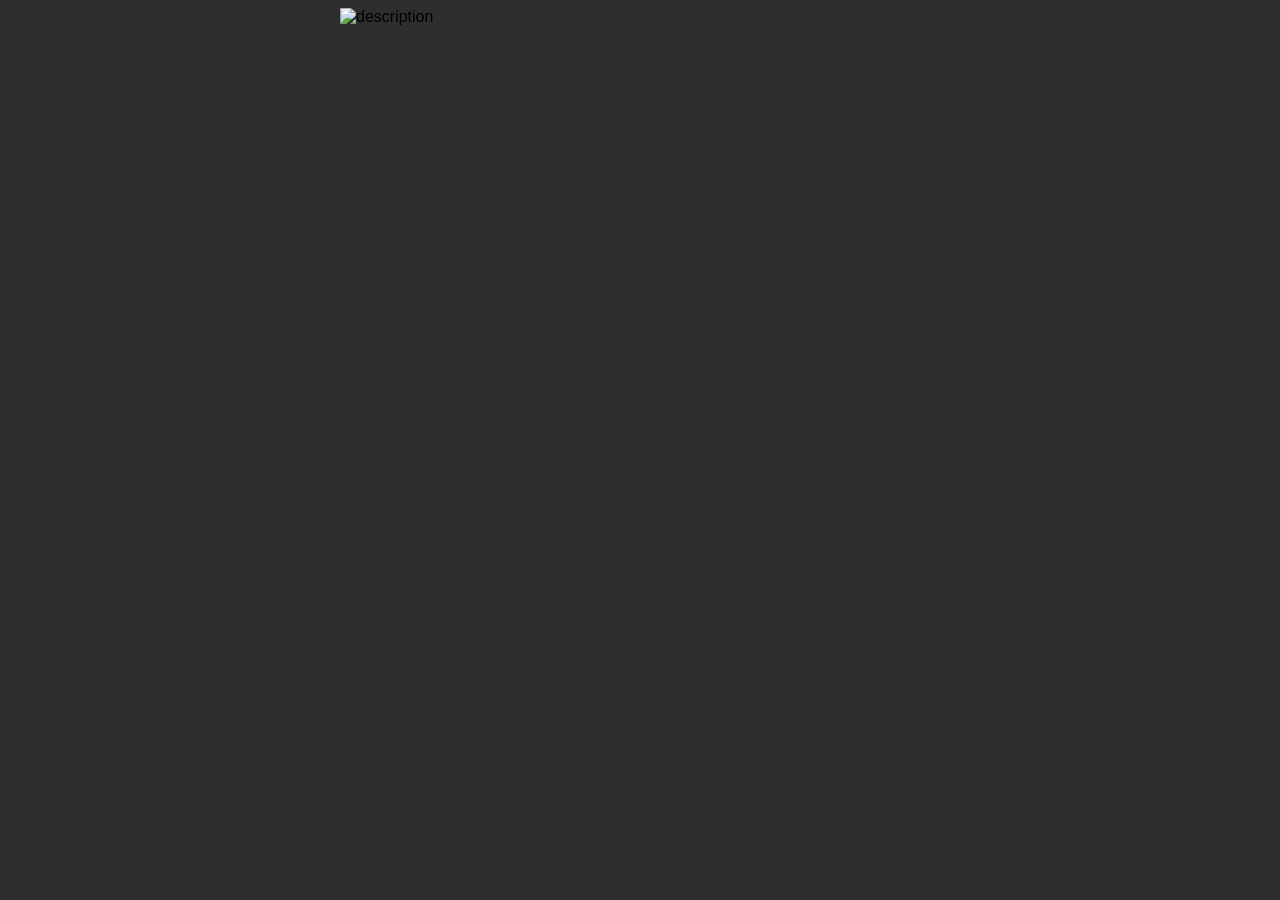
==== index.html @ 68c2584a "dewvj dfeagwjdrjhf wgeyjferjk" ====
<!DOCTYPE html>
<html lang=en>
<head>
<title>Linson's Website - Porsche</title>
<link href="style.css" rel="stylesheet">
</head>
<body>
    <div id="DIV1">
<img src="images/porsche-wide.png" alt="description" width="600px" height="150px">
</div>
</body>
</html>
---- style.css ----
body {
    background-color: #2e2e2e;
}

img {
    display: block;
    margin: auto;
}

html {
    font-family: Arial, Helvetica, sans-serif;
}
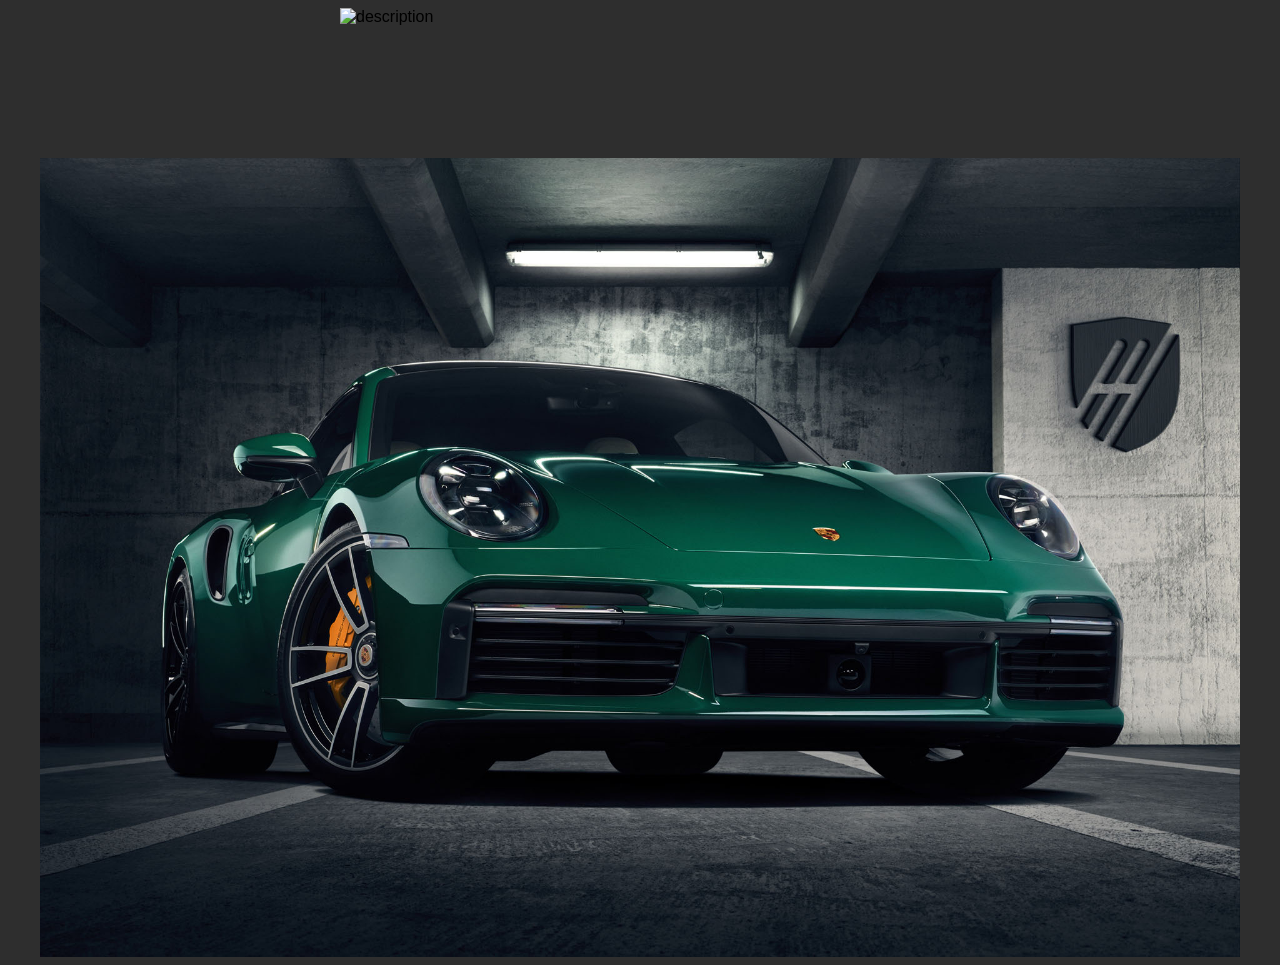
==== commit b9a0ea86: "holy negus" ====
--- a/index.html
+++ b/index.html
@@ -7,6 +7,9 @@
 <body>
     <div id="DIV1">
 <img src="images/porsche-wide.png" alt="description" width="600px" height="150px">
+<div class=".container">
+<img src="Porsche-911-992-TurboS.jpg" alt="description" width="1200px" height="auto">
+</div>
 </div>
 </body>
 </html>
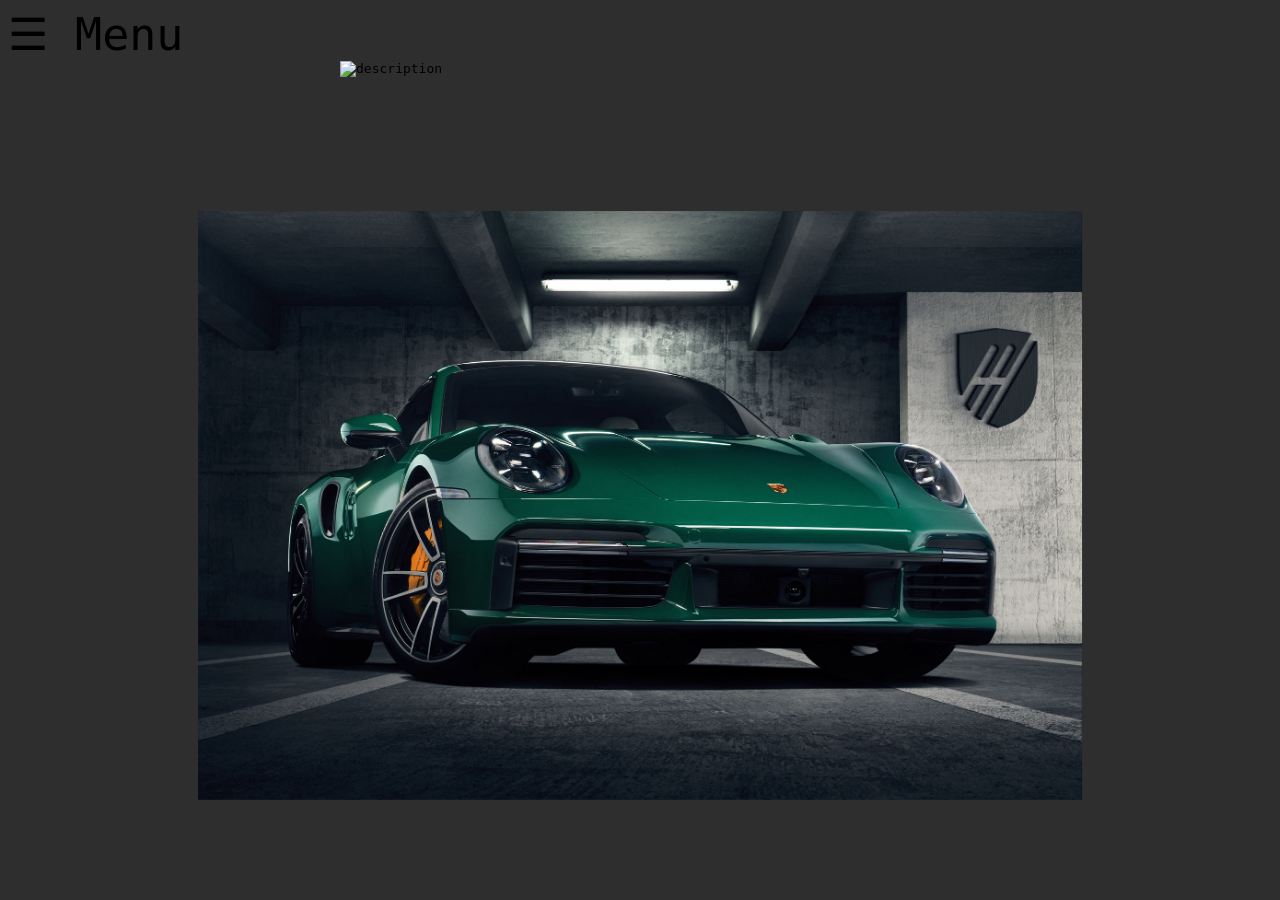
==== commit 1d8a4fd0: "cuper cool image" ====
--- a/index.html
+++ b/index.html
@@ -5,10 +5,35 @@
 <link href="style.css" rel="stylesheet">
 </head>
 <body>
+
+    <div id="mySidenav" class="sidenav">
+        <a href="javascript:void(0)" class="closebtn" onclick="closeNav()">&times;</a>
+        <a href="#">About</a>
+        <a href="#">Services</a>
+        <a href="#">Clients</a>
+        <a href="#">Contact</a>
+      </div>
+    
+    <span style="font-size: 45px;cursor:pointer" onclick="openNav()">&#9776; Menu</span>
+    
+    <script>
+    function openNav() {
+      document.getElementById("mySidenav").style.width = "250px";
+    }
+    
+    function closeNav() {
+      document.getElementById("mySidenav").style.width = "0";
+    }
+    </script>
+
     <div id="DIV1">
 <img src="images/porsche-wide.png" alt="description" width="600px" height="150px">
-<div class=".container">
-<img src="Porsche-911-992-TurboS.jpg" alt="description" width="1200px" height="auto">
+<div class="container">
+<img src="Images/Porsche-911-992-TurboS.jpg" alt="description"  class="image" width="1200px" height="auto">
+<div class="middle">
+    <img src="Images/porsche-911-logo-freelogovectors.net_.png" width="50%" height="auto">
+    <div class="text">testicles</div>
+</div>
 </div>
 </div>
 </body>
--- a/style.css
+++ b/style.css
@@ -1,5 +1,6 @@
 body {
     background-color: #2e2e2e;
+    font-family: monospace;
 }
 
 img {
@@ -9,4 +10,75 @@
 
 html {
     font-family: Arial, Helvetica, sans-serif;
-}+}
+
+.image {
+    opacity: 1;
+    display: block;
+    width: 70%;
+    height: auto;
+    transition: .5s ease;
+    backface-visibility: hidden;
+  }
+  
+.container:hover .image {
+    opacity: 0.3;
+  }
+
+  .middle {
+    transition: .5s ease;
+    opacity: 0;
+    position: absolute;
+    top: 50%;
+    left: 50%;
+    transform: translate(-50%, -50%);
+    -ms-transform: translate(-50%, -50%);
+    text-align: center;
+  }
+
+  .container:hover .middle {
+    opacity: 1;
+  }
+
+  .text {
+    color: rgb(0, 0, 0);
+    font-size: 40px;
+    padding: 100px;
+    
+  }
+
+  .sidenav {
+    height: 100%;
+    width: 0;
+    position: fixed;
+    z-index: 1;
+    top: 0;
+    left: 0;
+    background-color: #111;
+    overflow-x: hidden;
+    transition: 0.5s;
+    padding-top: 60px;
+  }
+  
+  .sidenav a {
+    padding: 8px 8px 8px 32px;
+    text-decoration: none;
+    font-size: 25px;
+    color: #818181;
+    display: block;
+    transition: 0.3s;
+  }
+  
+  .sidenav a:hover {
+    color: #f1f1f1;
+  }
+  
+  .sidenav .closebtn {
+    
+    position: absolute;
+    top: 50000;
+    right: 25px;
+    font-size: 36px;
+    margin-left: 50px;
+  }
+  
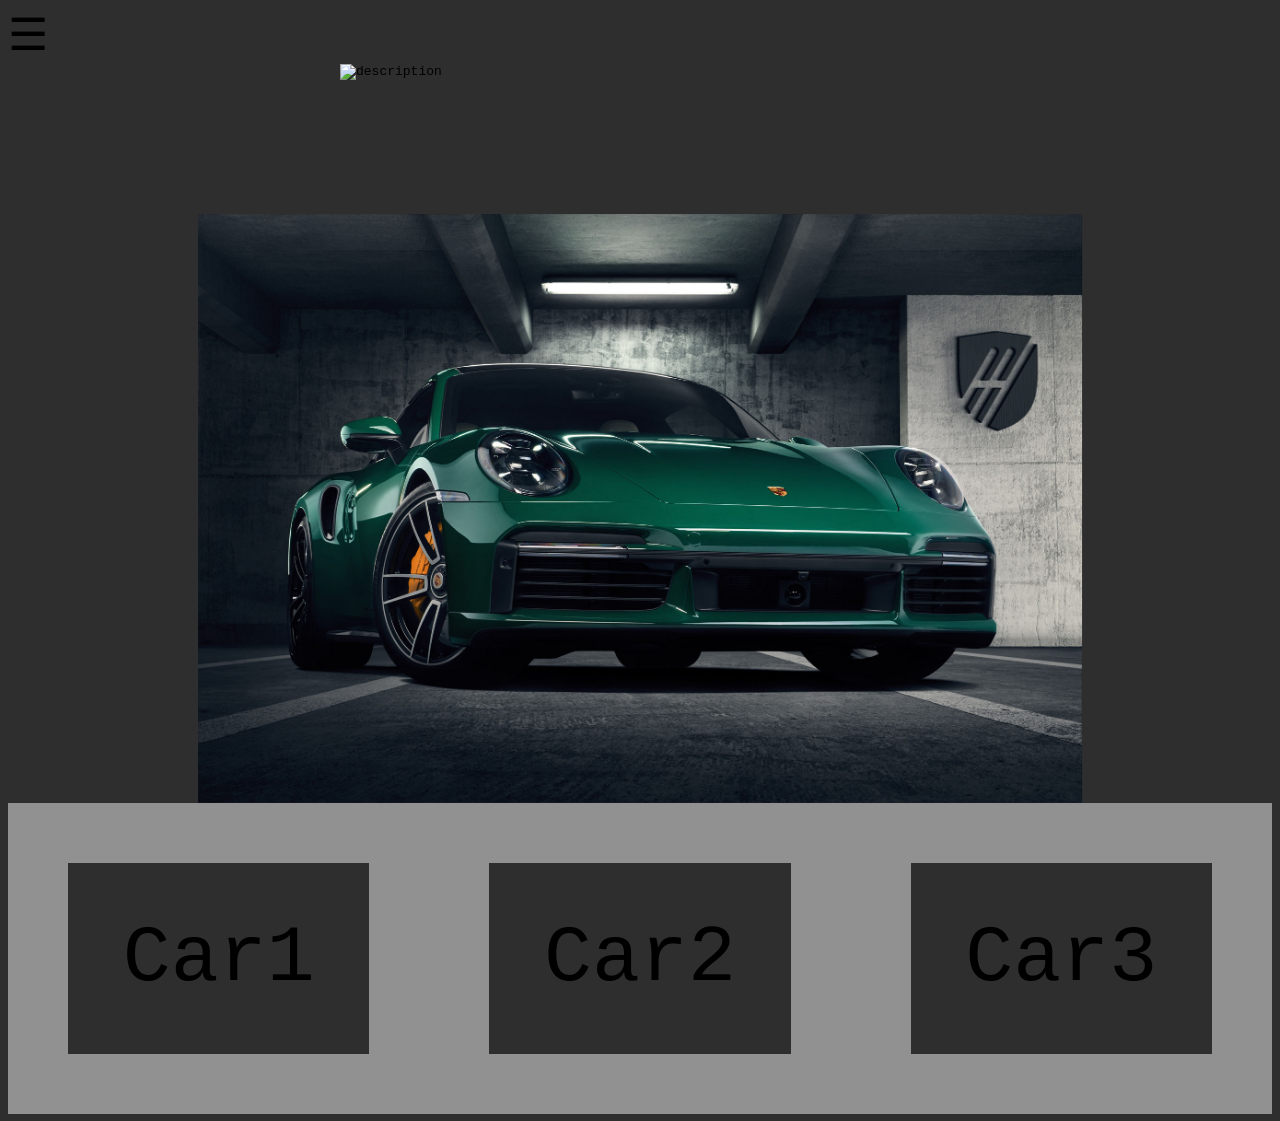
==== commit 2058022b: "hbugyuiogyuigyiy" ====
--- a/index.html
+++ b/index.html
@@ -8,13 +8,13 @@
 
     <div id="mySidenav" class="sidenav">
         <a href="javascript:void(0)" class="closebtn" onclick="closeNav()">&times;</a>
-        <a href="#">About</a>
-        <a href="#">Services</a>
-        <a href="#">Clients</a>
+        <a href="#">Home</a>
+        <a href="#">History</a>
+        <a href="#">Most popular Cars</a>
         <a href="#">Contact</a>
       </div>
     
-    <span style="font-size: 45px;cursor:pointer" onclick="openNav()">&#9776; Menu</span>
+    <span style="font-size: 45px;cursor:pointer" onclick="openNav()">&#9776;</span>
     
     <script>
     function openNav() {
@@ -36,6 +36,12 @@
 </div>
 </div>
 </div>
+
+<div class="flexbox">
+  <div>Car1</div>
+  <div>Car2</div>
+  <div>Car3</div>
+</div>
 </body>
 </html>
 
--- a/style.css
+++ b/style.css
@@ -81,4 +81,21 @@
     font-size: 36px;
     margin-left: 50px;
   }
+
+  .flexbox {
+    display: flex;
+    flex-direction: row;
+    background-color: #919191;
+  }
+
+  .flexbox div {
+    background-color: #2e2e2e;
+    width: 400px;
+    margin: 60px;
+    padding: 50px;
+    text-align: center;  
+    font-size: 80px;
+    align: center;
+
+  }
   
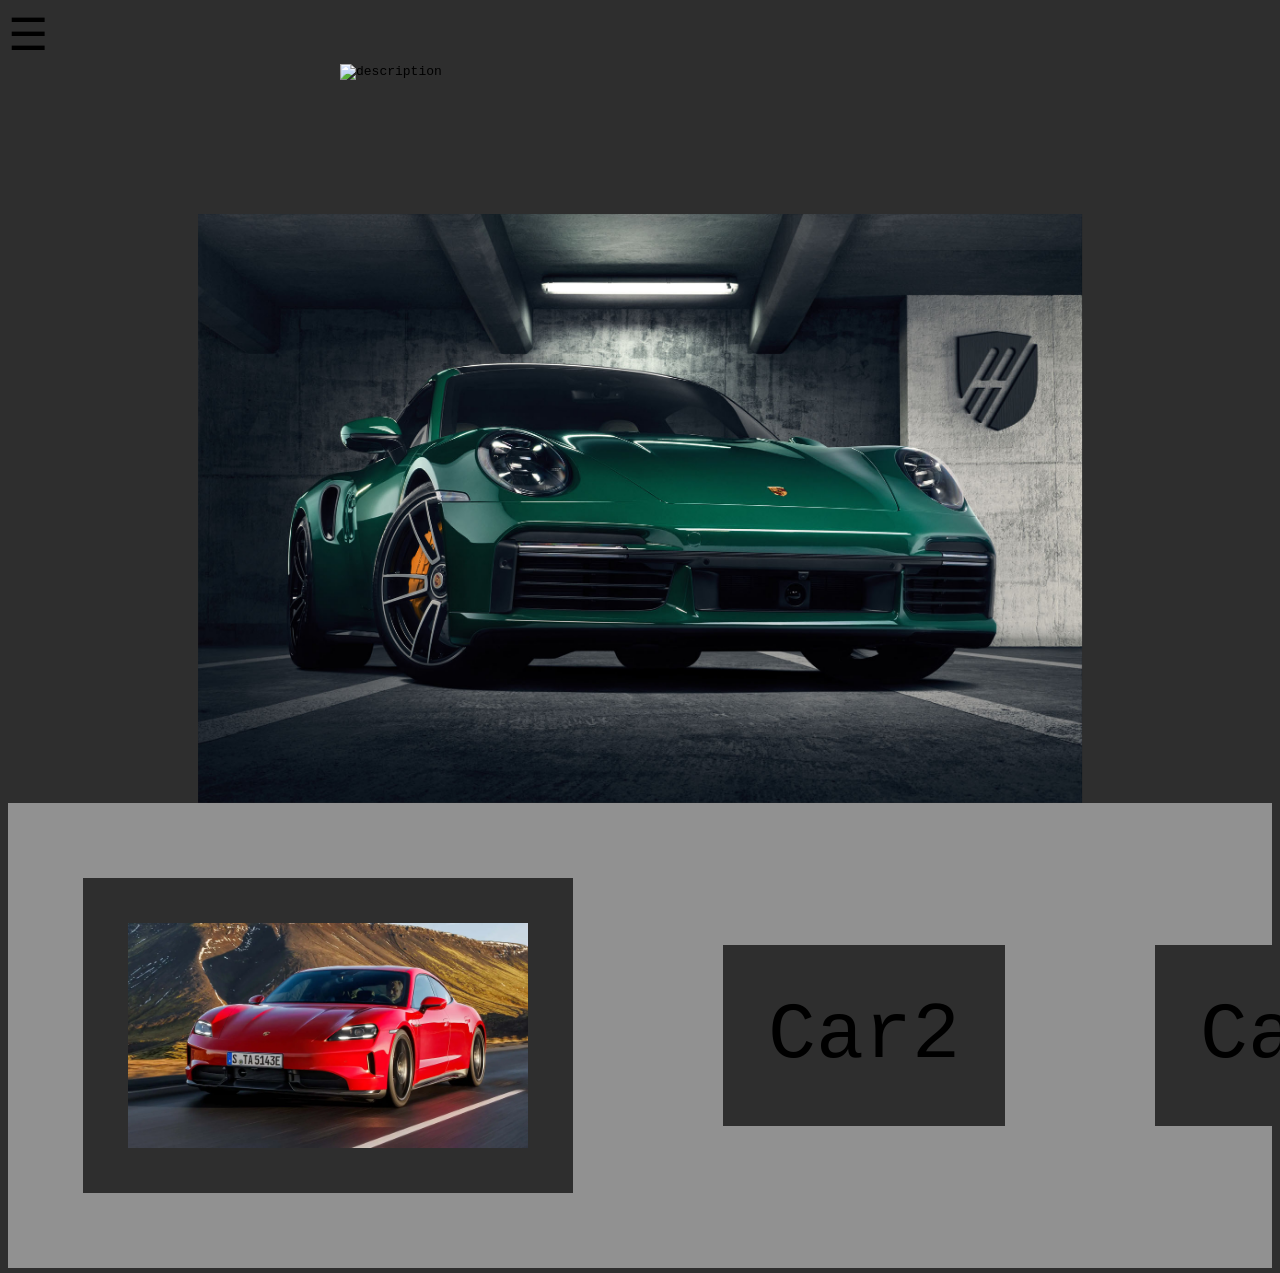
==== commit 107f5fe3: "added a new page" ====
--- a/index.html
+++ b/index.html
@@ -1,14 +1,14 @@
 <!DOCTYPE html>
 <html lang=en>
 <head>
-<title>Linson's Website - Porsche</title>
+<title>Linson's Porsche Website - Home</title>
 <link href="style.css" rel="stylesheet">
 </head>
 <body>
 
     <div id="mySidenav" class="sidenav">
         <a href="javascript:void(0)" class="closebtn" onclick="closeNav()">&times;</a>
-        <a href="#">Home</a>
+        <a href="history.html">Home</a>
         <a href="#">History</a>
         <a href="#">Most popular Cars</a>
         <a href="#">Contact</a>
@@ -32,13 +32,13 @@
 <img src="Images/Porsche-911-992-TurboS.jpg" alt="description"  class="image" width="1200px" height="auto">
 <div class="middle">
     <img src="Images/porsche-911-logo-freelogovectors.net_.png" width="50%" height="auto">
-    <div class="text">testicles</div>
+    <div class="text">The Porsche 911 is an iconic sports car renowned for its timeless design, precision engineering, and exhilarating performance. First introduced in 1964, it features a distinctive rear-engine layout and a sleek, aerodynamic silhouette that has evolved while staying true to its heritage. Known for its sharp handling, powerful flat-six engine, and everyday usability, the 911 delivers a driving experience that seamlessly blends luxury with track-ready capability, making it one of the most celebrated cars in automotive history.</div>
 </div>
 </div>
 </div>
 
 <div class="flexbox">
-  <div>Car1</div>
+  <div><img src="Images/2025-porsche-taycan-gts.webp" width="400px"></div>
   <div>Car2</div>
   <div>Car3</div>
 </div>
--- a/style.css
+++ b/style.css
@@ -41,8 +41,9 @@
   }
 
   .text {
+    position: absolute;
     color: rgb(0, 0, 0);
-    font-size: 40px;
+    font-size: 20px;
     padding: 100px;
     
   }
@@ -86,16 +87,16 @@
     display: flex;
     flex-direction: row;
     background-color: #919191;
+    align-items: center;
   }
 
   .flexbox div {
     background-color: #2e2e2e;
     width: 400px;
-    margin: 60px;
-    padding: 50px;
+    margin: 75px;
+    padding: 45px;
     text-align: center;  
     font-size: 80px;
-    align: center;
-
+    align-items: center;
   }
   
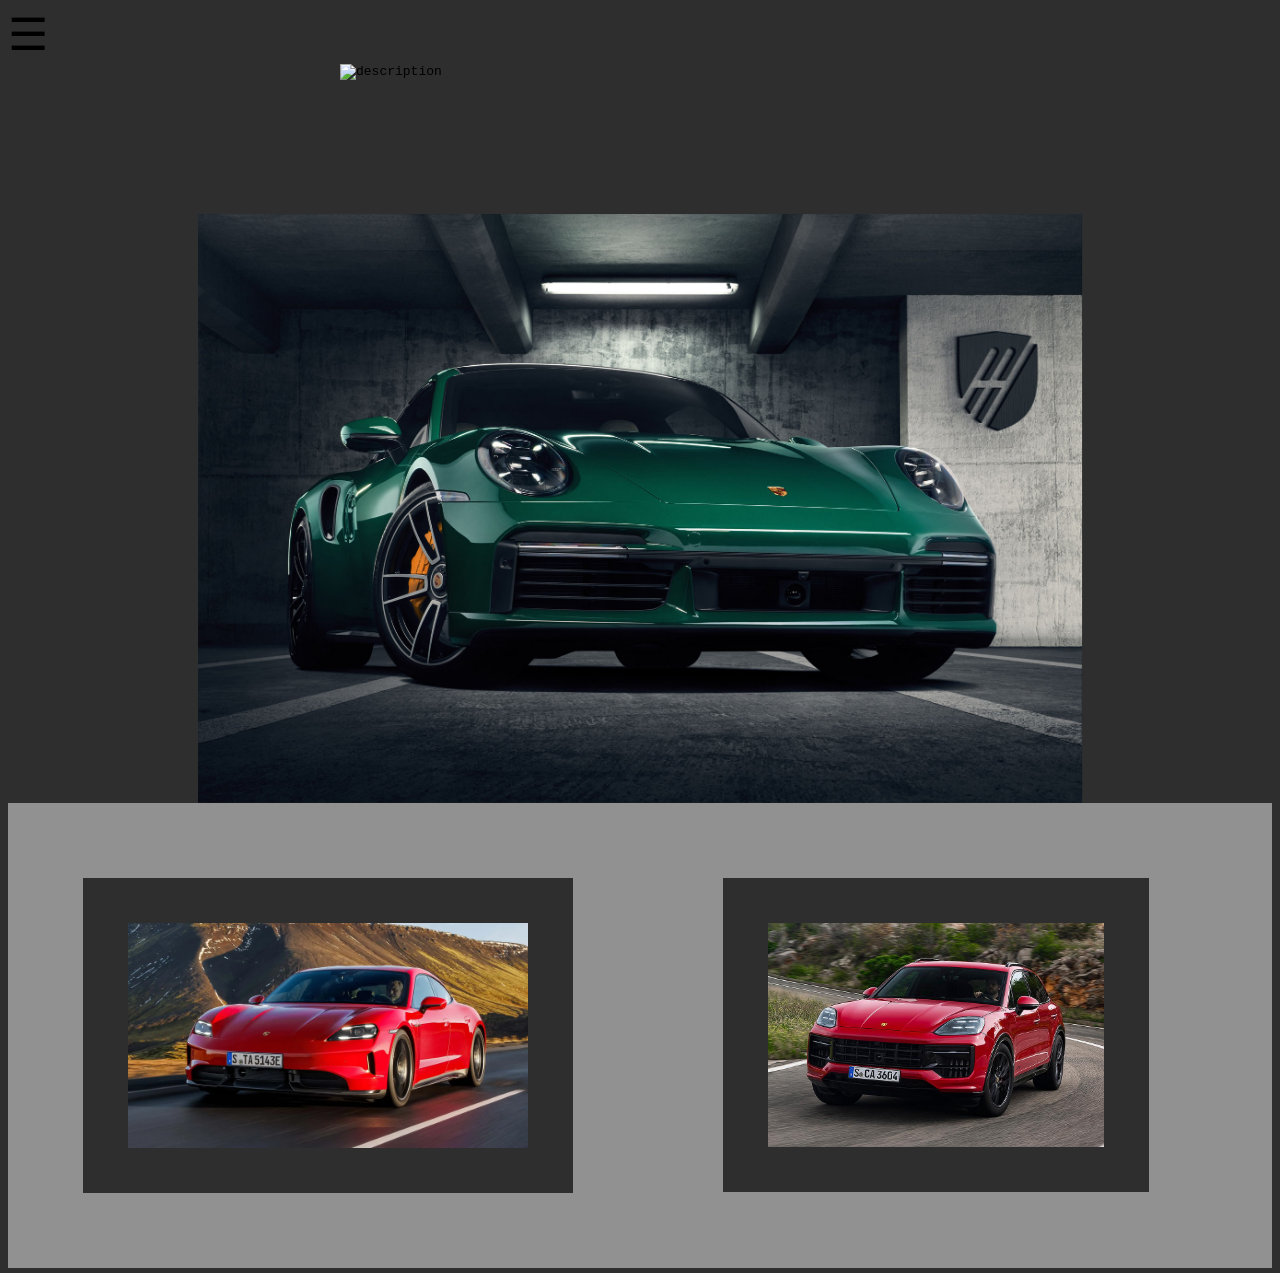
==== commit 14d6094a: "vghgjjf ghjgjf" ====
--- a/index.html
+++ b/index.html
@@ -8,8 +8,8 @@
 
     <div id="mySidenav" class="sidenav">
         <a href="javascript:void(0)" class="closebtn" onclick="closeNav()">&times;</a>
-        <a href="history.html">Home</a>
-        <a href="#">History</a>
+        <a href="index.html">Home</a>
+        <a href="history.html">History</a>
         <a href="#">Most popular Cars</a>
         <a href="#">Contact</a>
       </div>
@@ -39,7 +39,7 @@
 
 <div class="flexbox">
   <div><img src="Images/2025-porsche-taycan-gts.webp" width="400px"></div>
-  <div>Car2</div>
+  <div><img src="Images/porsche-cayenne-gts-2-cfhy.jpg" width="336px"></div>
   <div>Car3</div>
 </div>
 </body>
